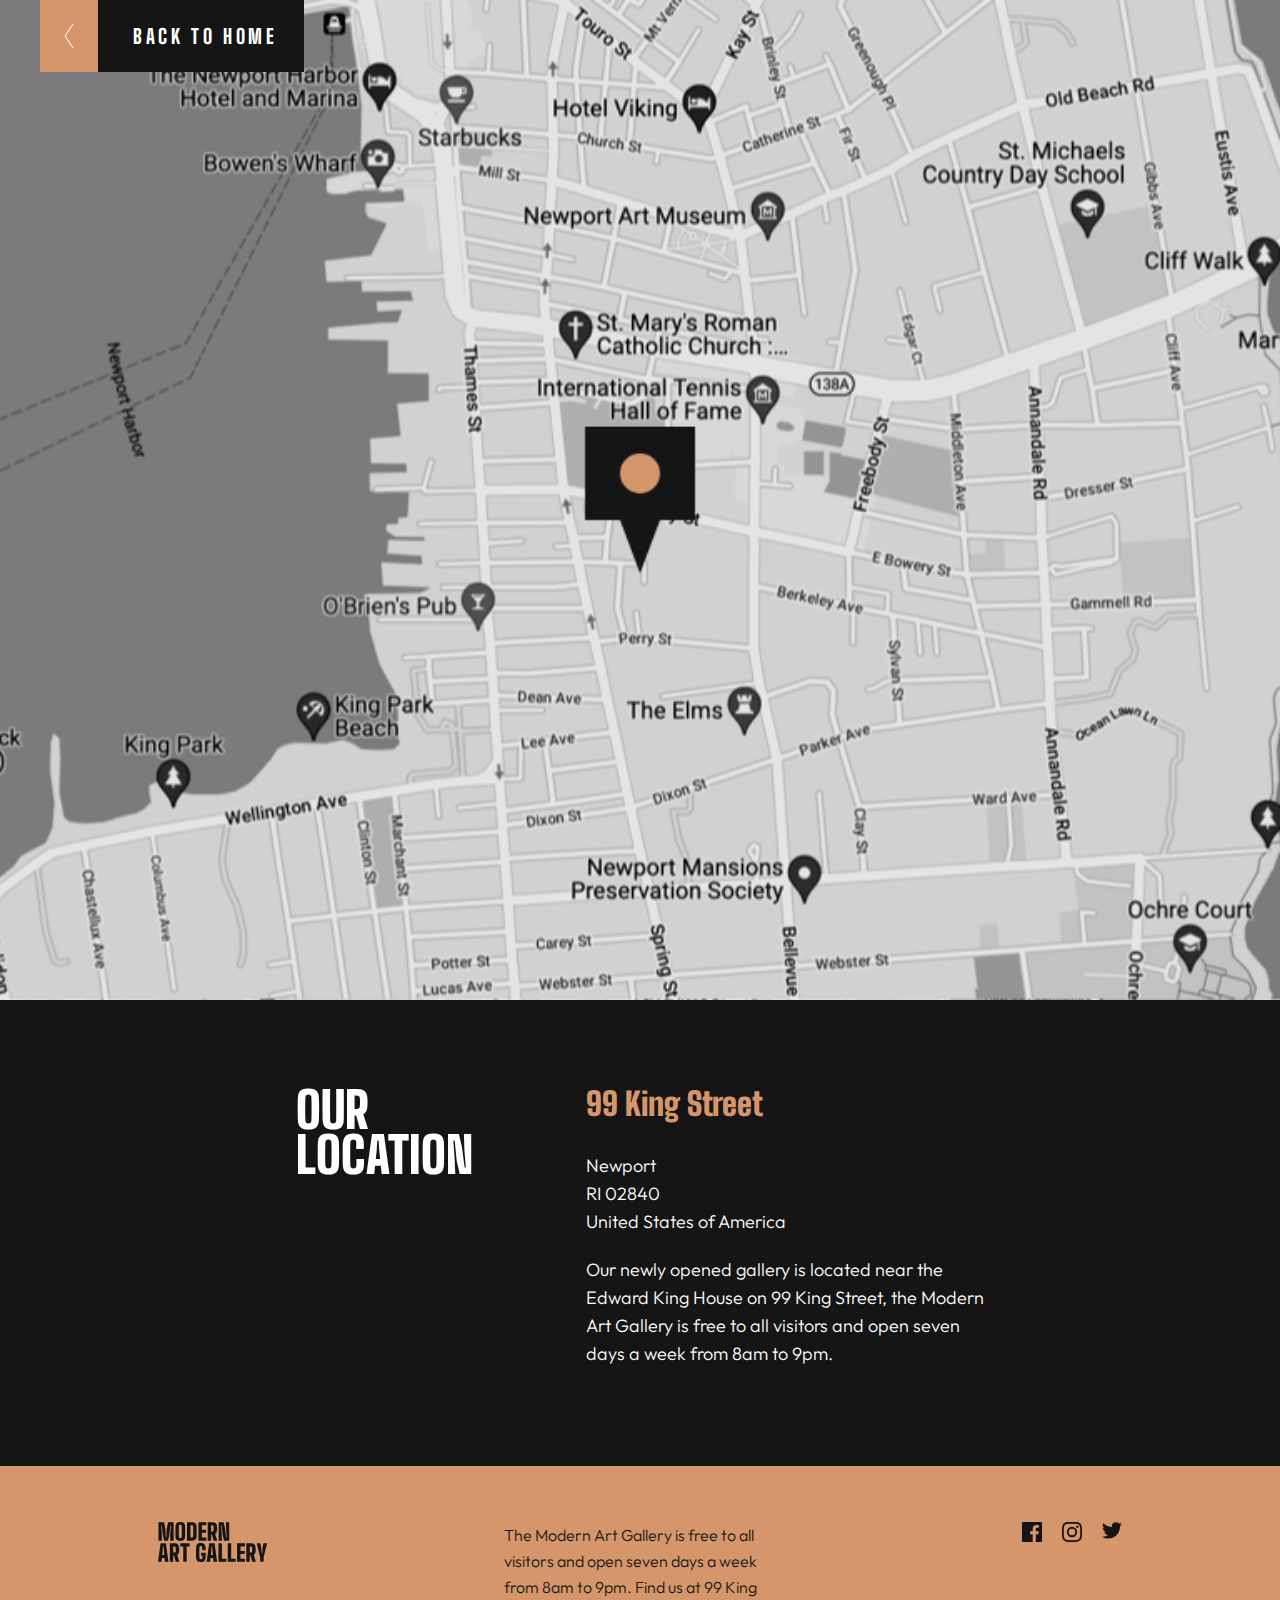
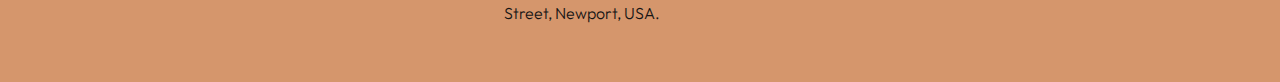
==== location.html @ 1dc924fc "first commit" ====
<!DOCTYPE html>
<html lang="en">
<head>
    <meta charset="UTF-8">
    <link rel="stylesheet" href="./css/style.css">
    <link rel="shortcut icon" href="./img/favicon-32x32.png" type="image/x-icon">
    <link href="https://fonts.googleapis.com/css2?family=Big+Shoulders+Display:wght@900&family=Outfit:wght@300&display=swap" rel="stylesheet">
    <meta http-equiv="X-UA-Compatible" content="IE=edge">
    <meta name="viewport" content="width=device-width, initial-scale=1.0">
    <title>Art Gallery</title>
</head>
<body>
    <div class="wrapper">
        <div class="header__button location__button">
            <a class="header__btn location__btn" href="index.html">
                <img class="header__arrow location__arrow" src="./img/icon-arrow-left.svg" alt="">
            </a>
            <a class="header__square location__square" href="index.html">BACK TO HOME</a>
        </div>
        <img class="location__map" src="./img/mobile/image-map.png" alt="">
        <img class="map__tablet" src="./img/tablet/image-map.png" alt="">
        <img class="map__desctop" src="./img/desktop/image-map.png" alt="">

        <section class="location__info">
            <div class="container">
            <div class="info__block">
                <div class="">
                    <h2 class="info__title">OUR LOCATION</h2>
                </div>
                <div class="info__adress">
                    <h3 class="info__subtitle">99 King Street</h3>
                    <p class="info__text">Newport <br>
                        RI 02840 <br>
                        United States of America</p>
                    <p class="info__subtext">Our newly opened gallery is located near the Edward King House on 99 King Street, the Modern Art Gallery is free to all visitors and open seven days a week from 8am to 9pm.</p>
                </div>
            </div>
        </div>
        </section>

        <footer class="footer location__footer">
            <div class="footer__content location__footer-content">
            <img class="footer__logo location__footer-logo" src="./img/logo-dark.svg" alt="">
            <p class="footer__text location__footer-text">The Modern Art Gallery is free to all visitors and open seven days a week from 8am to 9pm. Find us at 99 King Street, Newport, USA.</p>
        
            <div class="footer__social">
                <a class="social__icon location__social-icon" href=""><svg width="20" height="20" xmlns="http://www.w3.org/2000/svg"><path d="M18.896 0H1.104C.494 0 0 .494 0 1.104v17.793C0 19.506.494 20 1.104 20h9.58v-7.745H8.076V9.237h2.606V7.01c0-2.583 1.578-3.99 3.883-3.99 1.104 0 2.052.082 2.329.119v2.7h-1.598c-1.254 0-1.496.597-1.496 1.47v1.928h2.989l-.39 3.018h-2.6V20h5.098c.608 0 1.102-.494 1.102-1.104V1.104C20 .494 19.506 0 18.896 0Z" fill="#151515"/></svg></a> 
                <a class="social__icon location__social-icon" href=""><svg width="20" height="20" xmlns="http://www.w3.org/2000/svg"><path d="M10 1.802c2.67 0 2.987.01 4.042.059 2.71.123 3.975 1.409 4.099 4.099.048 1.054.057 1.37.057 4.04 0 2.672-.01 2.988-.057 4.042-.124 2.687-1.387 3.975-4.1 4.099-1.054.048-1.37.058-4.041.058-2.67 0-2.987-.01-4.04-.058-2.718-.124-3.977-1.416-4.1-4.1-.048-1.054-.058-1.37-.058-4.041 0-2.67.01-2.986.058-4.04.124-2.69 1.387-3.977 4.1-4.1 1.054-.048 1.37-.058 4.04-.058ZM10 0C7.284 0 6.944.012 5.877.06 2.246.227.227 2.242.061 5.877.01 6.944 0 7.284 0 10s.012 3.057.06 4.123c.167 3.632 2.182 5.65 5.817 5.817 1.067.048 1.407.06 4.123.06s3.057-.012 4.123-.06c3.629-.167 5.652-2.182 5.816-5.817.05-1.066.061-1.407.061-4.123s-.012-3.056-.06-4.122C19.777 2.249 17.76.228 14.124.06 13.057.01 12.716 0 10 0Zm0 4.865a5.135 5.135 0 1 0 0 10.27 5.135 5.135 0 0 0 0-10.27Zm0 8.468a3.333 3.333 0 1 1 0-6.666 3.333 3.333 0 0 1 0 6.666Zm5.338-9.87a1.2 1.2 0 1 0 0 2.4 1.2 1.2 0 0 0 0-2.4Z" fill="#151515"/></svg></a> 
                <a class="social__icon location__social-icon" href=""><svg width="20" height="17" xmlns="http://www.w3.org/2000/svg"><path d="M20 2.172a8.192 8.192 0 0 1-2.357.646 4.11 4.11 0 0 0 1.805-2.27 8.22 8.22 0 0 1-2.606.996A4.096 4.096 0 0 0 13.847.248c-2.65 0-4.596 2.472-3.998 5.037A11.648 11.648 0 0 1 1.392 1a4.109 4.109 0 0 0 1.27 5.478 4.086 4.086 0 0 1-1.858-.513c-.045 1.9 1.318 3.679 3.291 4.075a4.113 4.113 0 0 1-1.853.07 4.106 4.106 0 0 0 3.833 2.849A8.25 8.25 0 0 1 0 14.658a11.616 11.616 0 0 0 6.29 1.843c7.618 0 11.923-6.434 11.663-12.205A8.354 8.354 0 0 0 20 2.172Z" fill="#151515"/></svg></a> 
            </div>
        </div>
    </footer>
    </div>
</body>
</html>
---- css/style.css ----
body {
    font-family: 'Big Shoulders Display', cursive;
    font-family: 'Outfit', sans-serif;
    margin: 0 auto;
    width: 100%;
    height: 100%;
    background: #F2F2F2;
}

.wrapper {
	min-height: 100%;
	overflow: hidden;
	display: flex;
	flex-direction: column;
}

.container {
    max-width: 343px;
    margin: 0 auto;
}

.header {
    margin: 0 auto;
}

.black__square {
    height: 799px;
    width: 450px;
    background: #151515;
    display: none;
}

.header__img {
    display: block;
    margin: 0 auto;
    max-width: 375px;
    width: 100%;
}

.header__tablet {
    display: none;
}

.header__desctop {
    display:none
}

.header__content {
    
}

.header__title {
    font-family: 'Big Shoulders Display';
    font-size: 60px;
    font-weight: 900;
    line-height: 55px;
    color: #151515;
    margin: 32px 0;
}

.header__subtitle {
    font-family: 'Outfit', sans-serif;
    font-size: 18px;
    font-weight: 300;
    line-height: 28px;
    color: #444444;
    margin-bottom: 32px;
    max-width: 339px;
}


.header__square {
    font-family: 'Big Shoulders Display';
    font-size: 20px;
    font-weight: 800;
    line-height: 24px;
    letter-spacing: 3.6363637447357178px;
    background: #151515;
    padding: 24px 35px;
    color: #FFFFFF;
    width: 50%;
    text-decoration: none;
    transition: 0.5s background;
}


.header__btn {
    height: 72px;
    width: 58px;
    background: #D5966C;
    transition: 0.5s background;
}



.header__arrow {
    padding: 24px;
}

.header__button {
    display: flex;
    
}

.header__button:hover > .header__square {
    background: #D5966C;
}

.header__button:hover > .header__btn {
    background: #151515; 
}
    


/*-----------DAY AT GALLERY---------------*/

.your__day {
    margin-top: 120px;
}

.day__content {
    margin-bottom: 32px;
}

.day__title {
    font-family: 'Big Shoulders Display';
    text-transform: uppercase;
    font-size: 50px;
    font-weight: 900;
    line-height: 45px;
    color: #151515;
    margin: 25px 0 21px;
}

.day__text {
    font-family: 'Outfit', sans-serif;
    font-size: 18px;
    font-weight: 300;
    line-height: 28px;
    color: #444444;
}

.day__img {

}

.day__tablet {
    display: none;
}

.day__desctop {
    display: none;
}


/*-----------Inspire-------------------*/

.inspired {
    margin-bottom: 120px;
}

.inspired__mob1 {

}

.inspired__mob2 {
    margin: 16px 0;
}


.inspired__tab1 {
    display: none;
}

.inspired__tab2 {
    display: none;
}

.inspired__desc1 {
    display: none;
}

.inspired__desc2 {
    display: none;
}

.inspired__black {
    max-width: 343px;
    width: 100%;
    background: #151515;
}

.inspired__black-content {
    padding: 48px 24px; 
}

.insiped__black-title {
    font-family: 'Big Shoulders Display';
    font-size: 50px;
    font-weight: 900;
    line-height: 45px;
    color: #FFFFFF;
}

.inspired__black-text {
    font-family: 'Outfit', sans-serif;
    font-size: 18px;
    font-weight: 300;
    line-height: 28px;
    color: #FFFFFF;
}



/*---------FOOTER----------------*/

.footer {
    margin: 0 auto;
    min-width: 375px;
    max-width: 1440px;
    width: 100%;
    background: #151515;
}

.footer__content {
    padding: 32px 48px;
}

.footer__logo {

}

.footer__text {
    font-family: 'Outfit', sans-serif;
    font-size: 16px;
    font-weight: 300;
    line-height: 26px;
    color: #FFFFFF;
    margin: 38px 0;
}

.footer__social {

}

.social__icon {
    transition: 0.3s fill;

}

.social__icon:nth-of-type(2) {
    margin: 0 20px;
}

.social__icon:hover > svg > path {
    fill:#D5966C
}

.location__social-icon:hover > svg > path {
    fill: white
}


/* ------------- LOCATION -------------------- */

.location__button {
    position: absolute;
    top: 0;
    left: 0;
}

.location__btn {

}

.location__arrow {

}

.location__square {
    padding: 24px 35px;
    white-space: nowrap;
}

.location__map {
    width: 100%;
}

.location__info {
    background: #151515;
}

.info__block {
    padding: 48px 16px 56px 16px;
}

.info__title {
    font-family: 'Big Shoulders Display';
    font-size: 50px;
    font-weight: 900;
    line-height: 45px;
    color: #FFFFFF;
    margin-bottom: 48px;
}

.info__subtitle {
    font-family: 'Big Shoulders Display';
    font-size: 32px;
    font-weight: 900;
    line-height: 32px;
    color: #D5966C;
}

.info__text {
    font-family: 'Outfit', sans-serif;
    font-size: 18px;
    font-weight: 300;
    line-height: 28px;
    color: #FFFFFF;
    margin: 20px 0;
}

.info__subtext {
    font-family: 'Outfit', sans-serif;
    font-size: 18px;
    font-weight: 300;
    line-height: 28px;
    color: #FFFFFF;
}

.location__footer {
    background: #D5966C;
}

.location__footer-content {

}

.location__footer-logo {

}

.location__footer-text {
    color: #151515;
}

.footer__social {

}
.social__icon {

}
.location__social-icon {

}

.map__tablet {
    display: none;
}

.map__desctop {
    display: none;
}

/*-------------MEDIA-------------------*/

@media screen and (min-width: 768px) {

    .header__img {
    display:none;
    }
    
    .header__tablet {
        display: block;
        margin: 0 auto;
    }

    .header {
        display: flex;
        align-items: center;
    }

    .header__content {
        margin-left: -45px;
    }

    .header__title {
        margin: 0 0 48px 0;
        max-width: 330px;
        font-size: 70px;
        line-height: 65px;
    }

    .header__subtitle {
        margin-bottom: 48px;
    }

    .day__content {
        display: flex;
        margin-bottom: 11px;
    }

    .container {
        max-width: 688px;
        margin: 0 auto;
    }

    .day__info {
        order:1;
        margin-right: 68px;
    }

    .day__img {
       
    }

    .day__img {
        display: none;
    }
    
    .day__tablet {
        display: block;
        order:2;
    }

    .inspired__mob1 {
        display: none;
    }
    .inspired__mob2 {
        display: none;
    }

    .inspired__tab1 {
        display: block;
        margin-right: 11px;
    }
    
    .inspired__tab2 {
        display: block;
        margin-bottom: 11px;
    }

    .inspired__black {
        
    }

    .inspired__content {
        display: flex;
    }

    .inspired__mini {
        display: flex;
        flex-direction: column;
    }

    .footer {

    }
        
    .footer__content {
        display: flex;
        padding: 56px 40px;
        justify-content: space-around;
        text-align: start;
    }

    .footer__social {
        display: flex;
    }

    .footer__text {
        max-width: 281px;
    }

    .footer__logo {
        max-width: 110px;
        max-height: 40px;
    }

    .footer__text {
        margin: 0;
    }

    .info__block {
        display: flex;
        justify-content: space-between;
    }

    .info__adress {
        max-width: 398px;
    }

    .info__title {
        margin: 0;
        max-width: 233px;
    }

    .info__subtitle {
        margin: 0 0 32px 0;
    }

    .info__block {
        padding: 88px 0 80px;
    }

    .location__button {
        left: 40px;
    }

    .location__map {
        display: none;
    }

    .map__tablet {
        display: block;
    }
}

@media screen and (min-width: 1440px) {
    .black__square {
        display: block;
    }

    .header__pictures {
        display: flex;
    }

    .header__content {
        display: flex;
        margin-left: -800px;
    }

    .header__title {
        margin-right: 246px;
        font-size: 96px;
        line-height: 88px;
        max-width: 450px;
    }

    .header__tablet {
        display: none;
    }

    .header__desctop {
        display: block;
    }

    .white__words {
        color: #FFFFFF;
    }

    .header__subtitle {
    font-size: 22px;
    font-weight: 300;
    line-height: 32px;
    }
    
    .container {
        max-width: 1110px;
        margin: 0 auto;
    }

    .day__tablet {
        display: none;
    }

    .day__desctop {
        display: block;
        order: 2;
    }

    .day__content {
        margin: 0 auto;
    }
        
    .day__info {
       display: flex;
       justify-content: center;
       flex-direction: column;
       max-width: 300px;
       margin-left: 105px;
    }

    .day__title {
        text-align: center;
        max-width: 350px;
    }

    .day__text {
        text-align: center;
        max-width: 350px;
    }

    .inspired__tab1, .inspired__tab2 {
        display: none;
    }

    .inspired {
        margin-top: 30px;
    }

    .inspired__desc1 {
        display: block;
        margin-right: 30px;
    }

    .inspired__desc2 {
        display: block;
        margin-bottom: 30px;
    }

    .inspired__black {
        max-width: 445px;
    }

    .inspired__black-content {
        padding: 65px 48px;
    }

    .footer__text {
        font-size: 18px;
        line-height: 28px;
    }

    .map__tablet {
        display: none;
    }

    .map__desctop {
        display: block;
    }

    .location__button {
        left: 156px;
    }
}
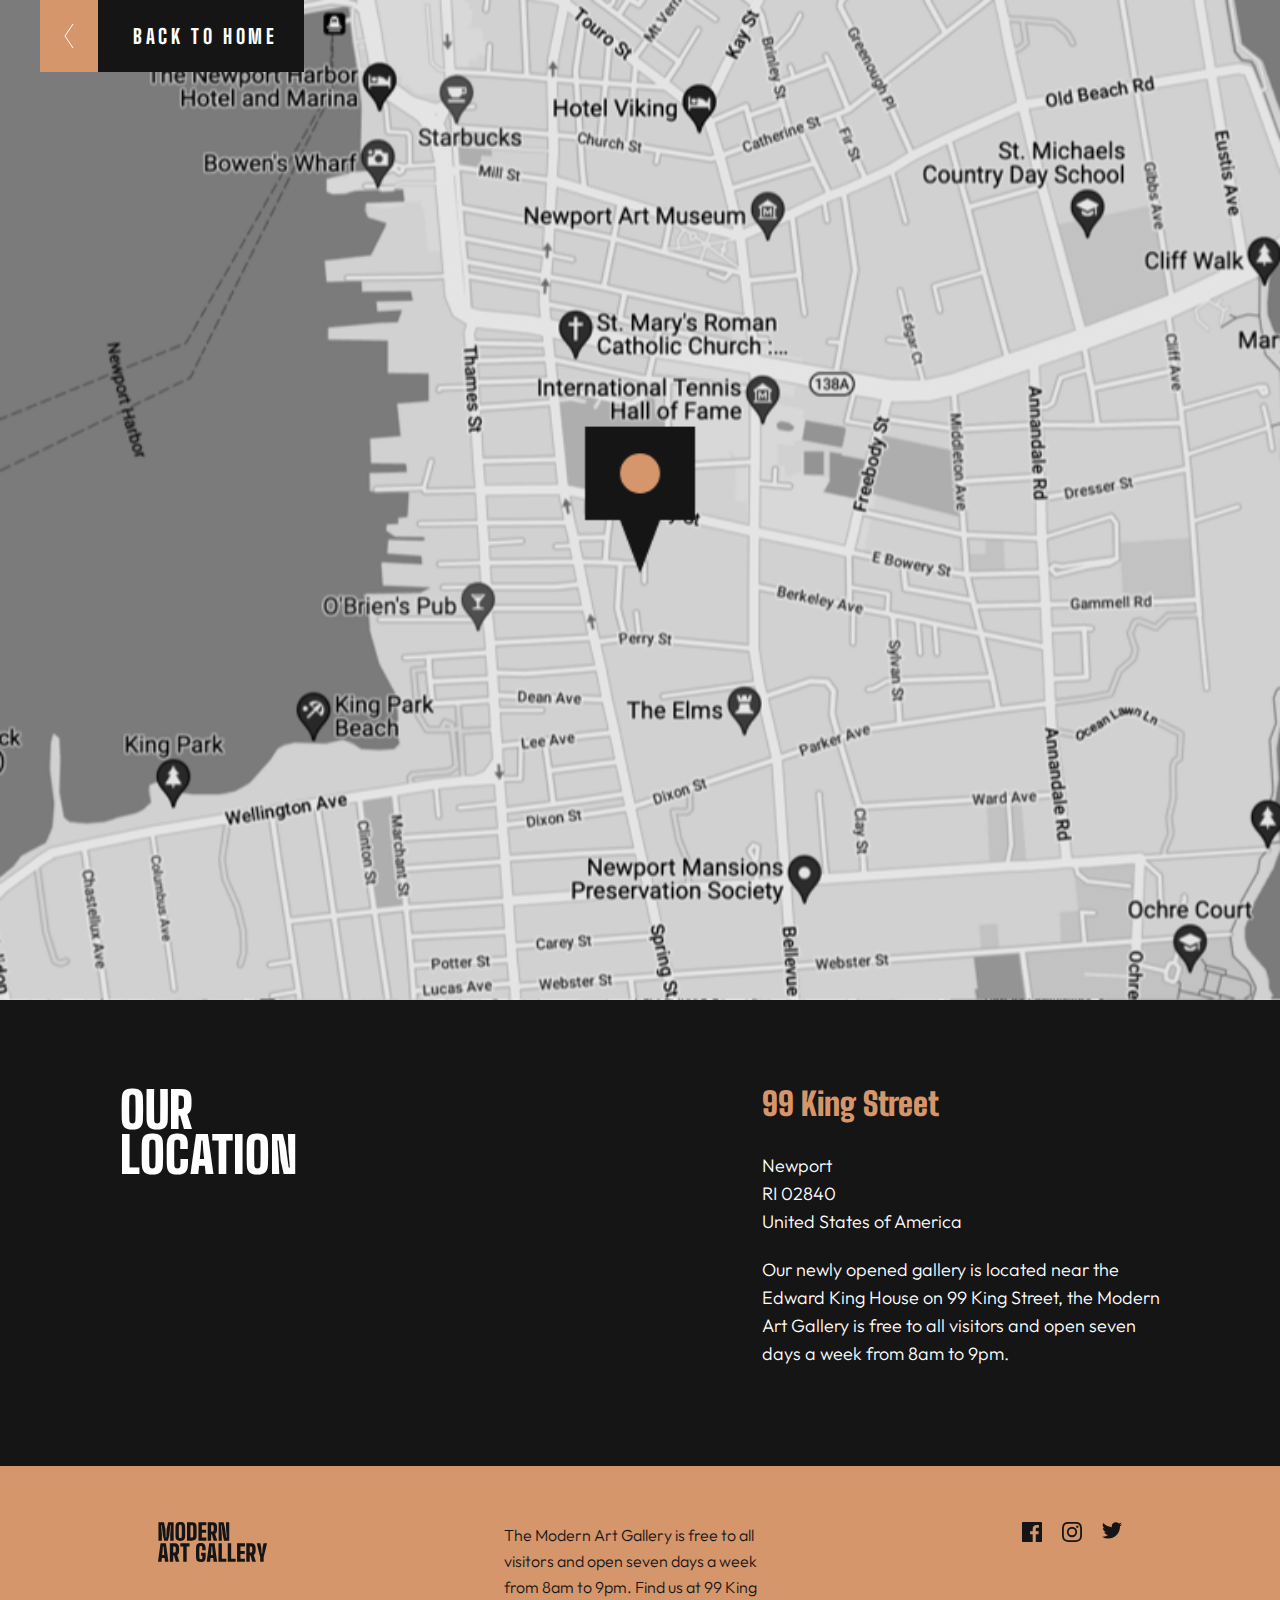
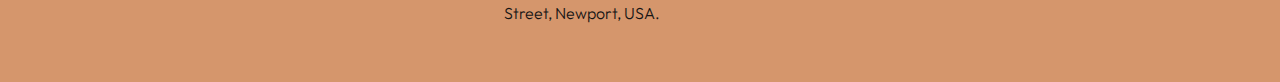
==== commit a5ac23e1: "changed footer size on desctop size at location page" ====
--- a/location.html
+++ b/location.html
@@ -20,36 +20,33 @@
         <img class="location__map" src="./img/mobile/image-map.png" alt="">
         <img class="map__tablet" src="./img/tablet/image-map.png" alt="">
         <img class="map__desctop" src="./img/desktop/image-map.png" alt="">
-
         <section class="location__info">
             <div class="container">
-            <div class="info__block">
-                <div class="">
-                    <h2 class="info__title">OUR LOCATION</h2>
-                </div>
-                <div class="info__adress">
-                    <h3 class="info__subtitle">99 King Street</h3>
-                    <p class="info__text">Newport <br>
-                        RI 02840 <br>
-                        United States of America</p>
-                    <p class="info__subtext">Our newly opened gallery is located near the Edward King House on 99 King Street, the Modern Art Gallery is free to all visitors and open seven days a week from 8am to 9pm.</p>
+                <div class="info__block">
+                    <div class="">
+                        <h2 class="info__title">OUR LOCATION</h2>
+                    </div>
+                    <div class="info__adress">
+                        <h3 class="info__subtitle">99 King Street</h3>
+                        <p class="info__text">Newport <br>
+                            RI 02840 <br>
+                            United States of America</p>
+                        <p class="info__subtext">Our newly opened gallery is located near the Edward King House on 99 King Street, the Modern Art Gallery is free to all visitors and open seven days a week from 8am to 9pm.</p>
+                    </div>
                 </div>
             </div>
-        </div>
         </section>
-
-        <footer class="footer location__footer">
+        <footer class="location__footer">
             <div class="footer__content location__footer-content">
-            <img class="footer__logo location__footer-logo" src="./img/logo-dark.svg" alt="">
-            <p class="footer__text location__footer-text">The Modern Art Gallery is free to all visitors and open seven days a week from 8am to 9pm. Find us at 99 King Street, Newport, USA.</p>
-        
-            <div class="footer__social">
-                <a class="social__icon location__social-icon" href=""><svg width="20" height="20" xmlns="http://www.w3.org/2000/svg"><path d="M18.896 0H1.104C.494 0 0 .494 0 1.104v17.793C0 19.506.494 20 1.104 20h9.58v-7.745H8.076V9.237h2.606V7.01c0-2.583 1.578-3.99 3.883-3.99 1.104 0 2.052.082 2.329.119v2.7h-1.598c-1.254 0-1.496.597-1.496 1.47v1.928h2.989l-.39 3.018h-2.6V20h5.098c.608 0 1.102-.494 1.102-1.104V1.104C20 .494 19.506 0 18.896 0Z" fill="#151515"/></svg></a> 
-                <a class="social__icon location__social-icon" href=""><svg width="20" height="20" xmlns="http://www.w3.org/2000/svg"><path d="M10 1.802c2.67 0 2.987.01 4.042.059 2.71.123 3.975 1.409 4.099 4.099.048 1.054.057 1.37.057 4.04 0 2.672-.01 2.988-.057 4.042-.124 2.687-1.387 3.975-4.1 4.099-1.054.048-1.37.058-4.041.058-2.67 0-2.987-.01-4.04-.058-2.718-.124-3.977-1.416-4.1-4.1-.048-1.054-.058-1.37-.058-4.041 0-2.67.01-2.986.058-4.04.124-2.69 1.387-3.977 4.1-4.1 1.054-.048 1.37-.058 4.04-.058ZM10 0C7.284 0 6.944.012 5.877.06 2.246.227.227 2.242.061 5.877.01 6.944 0 7.284 0 10s.012 3.057.06 4.123c.167 3.632 2.182 5.65 5.817 5.817 1.067.048 1.407.06 4.123.06s3.057-.012 4.123-.06c3.629-.167 5.652-2.182 5.816-5.817.05-1.066.061-1.407.061-4.123s-.012-3.056-.06-4.122C19.777 2.249 17.76.228 14.124.06 13.057.01 12.716 0 10 0Zm0 4.865a5.135 5.135 0 1 0 0 10.27 5.135 5.135 0 0 0 0-10.27Zm0 8.468a3.333 3.333 0 1 1 0-6.666 3.333 3.333 0 0 1 0 6.666Zm5.338-9.87a1.2 1.2 0 1 0 0 2.4 1.2 1.2 0 0 0 0-2.4Z" fill="#151515"/></svg></a> 
-                <a class="social__icon location__social-icon" href=""><svg width="20" height="17" xmlns="http://www.w3.org/2000/svg"><path d="M20 2.172a8.192 8.192 0 0 1-2.357.646 4.11 4.11 0 0 0 1.805-2.27 8.22 8.22 0 0 1-2.606.996A4.096 4.096 0 0 0 13.847.248c-2.65 0-4.596 2.472-3.998 5.037A11.648 11.648 0 0 1 1.392 1a4.109 4.109 0 0 0 1.27 5.478 4.086 4.086 0 0 1-1.858-.513c-.045 1.9 1.318 3.679 3.291 4.075a4.113 4.113 0 0 1-1.853.07 4.106 4.106 0 0 0 3.833 2.849A8.25 8.25 0 0 1 0 14.658a11.616 11.616 0 0 0 6.29 1.843c7.618 0 11.923-6.434 11.663-12.205A8.354 8.354 0 0 0 20 2.172Z" fill="#151515"/></svg></a> 
+                <img class="footer__logo location__footer-logo" src="./img/logo-dark.svg" alt="">
+                <p class="footer__text location__footer-text">The Modern Art Gallery is free to all visitors and open seven days a week from 8am to 9pm. Find us at 99 King Street, Newport, USA.</p>
+                <div class="footer__social">
+                    <a class="social__icon location__social-icon" href=""><svg width="20" height="20" xmlns="http://www.w3.org/2000/svg"><path d="M18.896 0H1.104C.494 0 0 .494 0 1.104v17.793C0 19.506.494 20 1.104 20h9.58v-7.745H8.076V9.237h2.606V7.01c0-2.583 1.578-3.99 3.883-3.99 1.104 0 2.052.082 2.329.119v2.7h-1.598c-1.254 0-1.496.597-1.496 1.47v1.928h2.989l-.39 3.018h-2.6V20h5.098c.608 0 1.102-.494 1.102-1.104V1.104C20 .494 19.506 0 18.896 0Z" fill="#151515"/></svg></a> 
+                    <a class="social__icon location__social-icon" href=""><svg width="20" height="20" xmlns="http://www.w3.org/2000/svg"><path d="M10 1.802c2.67 0 2.987.01 4.042.059 2.71.123 3.975 1.409 4.099 4.099.048 1.054.057 1.37.057 4.04 0 2.672-.01 2.988-.057 4.042-.124 2.687-1.387 3.975-4.1 4.099-1.054.048-1.37.058-4.041.058-2.67 0-2.987-.01-4.04-.058-2.718-.124-3.977-1.416-4.1-4.1-.048-1.054-.058-1.37-.058-4.041 0-2.67.01-2.986.058-4.04.124-2.69 1.387-3.977 4.1-4.1 1.054-.048 1.37-.058 4.04-.058ZM10 0C7.284 0 6.944.012 5.877.06 2.246.227.227 2.242.061 5.877.01 6.944 0 7.284 0 10s.012 3.057.06 4.123c.167 3.632 2.182 5.65 5.817 5.817 1.067.048 1.407.06 4.123.06s3.057-.012 4.123-.06c3.629-.167 5.652-2.182 5.816-5.817.05-1.066.061-1.407.061-4.123s-.012-3.056-.06-4.122C19.777 2.249 17.76.228 14.124.06 13.057.01 12.716 0 10 0Zm0 4.865a5.135 5.135 0 1 0 0 10.27 5.135 5.135 0 0 0 0-10.27Zm0 8.468a3.333 3.333 0 1 1 0-6.666 3.333 3.333 0 0 1 0 6.666Zm5.338-9.87a1.2 1.2 0 1 0 0 2.4 1.2 1.2 0 0 0 0-2.4Z" fill="#151515"/></svg></a> 
+                    <a class="social__icon location__social-icon" href=""><svg width="20" height="17" xmlns="http://www.w3.org/2000/svg"><path d="M20 2.172a8.192 8.192 0 0 1-2.357.646 4.11 4.11 0 0 0 1.805-2.27 8.22 8.22 0 0 1-2.606.996A4.096 4.096 0 0 0 13.847.248c-2.65 0-4.596 2.472-3.998 5.037A11.648 11.648 0 0 1 1.392 1a4.109 4.109 0 0 0 1.27 5.478 4.086 4.086 0 0 1-1.858-.513c-.045 1.9 1.318 3.679 3.291 4.075a4.113 4.113 0 0 1-1.853.07 4.106 4.106 0 0 0 3.833 2.849A8.25 8.25 0 0 1 0 14.658a11.616 11.616 0 0 0 6.29 1.843c7.618 0 11.923-6.434 11.663-12.205A8.354 8.354 0 0 0 20 2.172Z" fill="#151515"/></svg></a> 
+                </div>
             </div>
-        </div>
-    </footer>
+        </footer>
     </div>
 </body>
 </html>--- a/css/style.css
+++ b/css/style.css
@@ -43,10 +43,6 @@
 
 .header__desctop {
     display:none
-}
-
-.header__content {
-    
 }
 
 .header__title {
@@ -67,7 +63,6 @@
     margin-bottom: 32px;
     max-width: 339px;
 }
-
 
 .header__square {
     font-family: 'Big Shoulders Display';
@@ -83,7 +78,6 @@
     transition: 0.5s background;
 }
 
-
 .header__btn {
     height: 72px;
     width: 58px;
@@ -91,15 +85,12 @@
     transition: 0.5s background;
 }
 
-
-
 .header__arrow {
     padding: 24px;
 }
 
 .header__button {
     display: flex;
-    
 }
 
 .header__button:hover > .header__square {
@@ -110,7 +101,6 @@
     background: #151515; 
 }
     
-
 
 /*-----------DAY AT GALLERY---------------*/
 
@@ -140,10 +130,6 @@
     color: #444444;
 }
 
-.day__img {
-
-}
-
 .day__tablet {
     display: none;
 }
@@ -159,14 +145,9 @@
     margin-bottom: 120px;
 }
 
-.inspired__mob1 {
-
-}
-
 .inspired__mob2 {
     margin: 16px 0;
 }
-
 
 .inspired__tab1 {
     display: none;
@@ -211,7 +192,6 @@
 }
 
 
-
 /*---------FOOTER----------------*/
 
 .footer {
@@ -222,12 +202,9 @@
     background: #151515;
 }
 
+
 .footer__content {
     padding: 32px 48px;
-}
-
-.footer__logo {
-
 }
 
 .footer__text {
@@ -239,10 +216,6 @@
     margin: 38px 0;
 }
 
-.footer__social {
-
-}
-
 .social__icon {
     transition: 0.3s fill;
 
@@ -267,14 +240,6 @@
     position: absolute;
     top: 0;
     left: 0;
-}
-
-.location__btn {
-
-}
-
-.location__arrow {
-
 }
 
 .location__square {
@@ -329,29 +294,15 @@
 }
 
 .location__footer {
+    margin: 0 auto;
+    min-width: 375px;
+    /* max-width: 1440px; */
+    width: 100%;
     background: #D5966C;
-}
-
-.location__footer-content {
-
-}
-
-.location__footer-logo {
-
 }
 
 .location__footer-text {
     color: #151515;
-}
-
-.footer__social {
-
-}
-.social__icon {
-
-}
-.location__social-icon {
-
 }
 
 .map__tablet {
@@ -411,10 +362,6 @@
     }
 
     .day__img {
-       
-    }
-
-    .day__img {
         display: none;
     }
     
@@ -426,6 +373,7 @@
     .inspired__mob1 {
         display: none;
     }
+
     .inspired__mob2 {
         display: none;
     }
@@ -440,10 +388,6 @@
         margin-bottom: 11px;
     }
 
-    .inspired__black {
-        
-    }
-
     .inspired__content {
         display: flex;
     }
@@ -453,10 +397,6 @@
         flex-direction: column;
     }
 
-    .footer {
-
-    }
-        
     .footer__content {
         display: flex;
         padding: 56px 40px;
@@ -516,6 +456,50 @@
     }
 }
 
+@media screen and (min-width: 1280px) {
+    .container {
+        max-width: 1280px;
+        padding: 0 120px;
+        margin: 0 auto;
+    }
+
+    .inspired__tab1, .inspired__tab2 {
+        display: none;
+    }
+
+    .inspired {
+        margin-top: 30px;
+    }
+
+    .inspired__desc1 {
+        display: block;
+        margin-right: 10px;
+    }
+
+    .inspired__desc2 {
+        display: block;
+        margin-bottom: 30px;
+    }
+
+    .inspired__black {
+        max-width: 445px;
+        height: 375px;
+    }
+
+    .day__title {
+        font-size: 55px;
+    }
+
+    .day__text {
+        font-size: 35px;
+        line-height: 50px;
+    }
+
+    .header__subtitle {
+        font-size: 22px;
+    }
+}
+
 @media screen and (min-width: 1440px) {
     .black__square {
         display: block;
@@ -527,11 +511,11 @@
 
     .header__content {
         display: flex;
-        margin-left: -800px;
+        margin-left: -950px;
     }
 
     .header__title {
-        margin-right: 246px;
+        margin-right: 308px;
         font-size: 96px;
         line-height: 88px;
         max-width: 450px;
@@ -550,9 +534,9 @@
     }
 
     .header__subtitle {
-    font-size: 22px;
-    font-weight: 300;
-    line-height: 32px;
+        font-size: 22px;
+        font-weight: 300;
+        line-height: 32px;
     }
     
     .container {
@@ -582,13 +566,15 @@
     }
 
     .day__title {
-        text-align: center;
         max-width: 350px;
+        font-size: 60px;
+        line-height: 60px;
     }
 
     .day__text {
-        text-align: center;
         max-width: 350px;
+        font-size: 22px;
+        line-height: 32px;
     }
 
     .inspired__tab1, .inspired__tab2 {
@@ -620,6 +606,7 @@
     .footer__text {
         font-size: 18px;
         line-height: 28px;
+        max-width: 432px;
     }
 
     .map__tablet {
@@ -633,7 +620,19 @@
     .location__button {
         left: 156px;
     }
-}
-
-
-
+
+    .footer__logo {
+        max-height: 58px;
+        max-width: 159.57px;
+    }
+
+    .header__title {
+        background-clip: text;
+        -webkit-background-clip: text;
+        color: transparent;
+        background-image: linear-gradient(90deg, white 64%, black 40%);
+    }
+}
+
+
+
